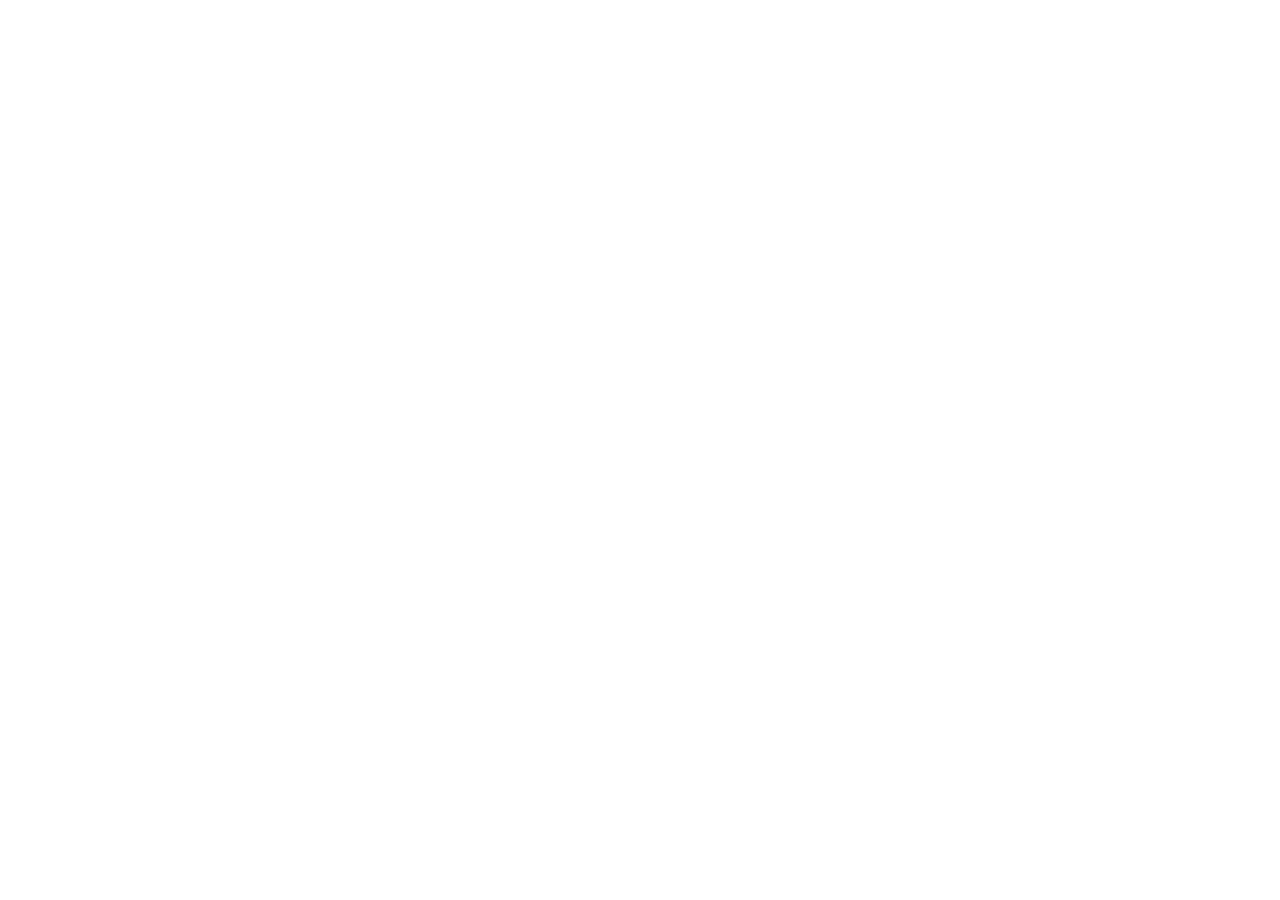
==== index.html @ baefd880 "inicio" ====
<!DOCTYPE html>
<html lang="pt-br">
<head>
    <meta charset="UTF-8">
    <meta name="viewport" content="width=device-width, initial-scale=1.0">
    <link rel="shortcut icon" href="favicon.ico" type="image/x-icon">
    <title>Projeto Redes Sociais</title>
</head>
<body>
    
</body>
</html>
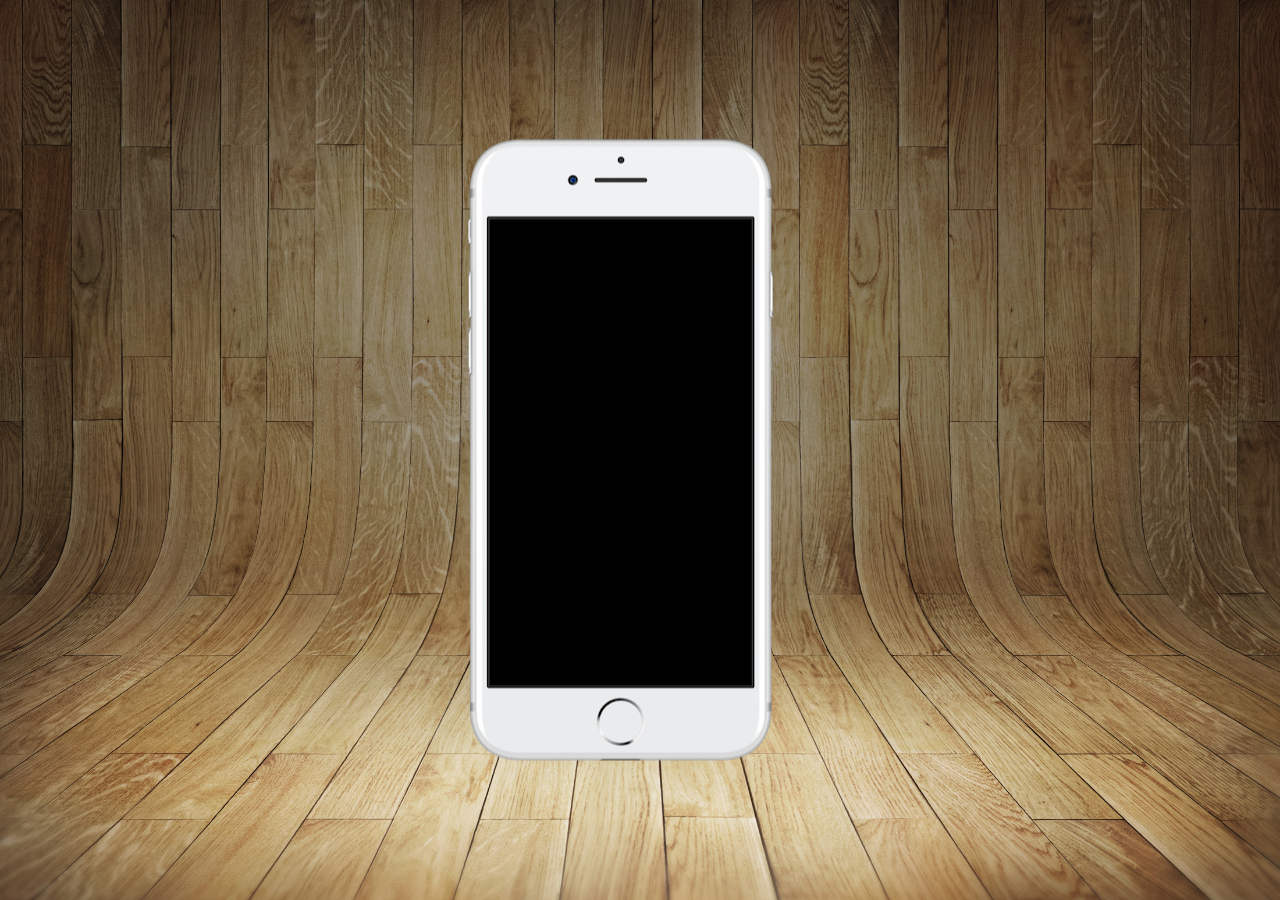
==== commit a7523b71: "estilo" ====
--- a/index.html
+++ b/index.html
@@ -4,9 +4,17 @@
     <meta charset="UTF-8">
     <meta name="viewport" content="width=device-width, initial-scale=1.0">
     <link rel="shortcut icon" href="favicon.ico" type="image/x-icon">
+    <link rel="stylesheet" href="estilo/style.css">
     <title>Projeto Redes Sociais</title>
 </head>
 <body>
-    
+    <main>
+        <section id="telefone">
+
+        </section>
+        <section id="redes-sociais">
+
+        </section>
+    </main>
 </body>
 </html>
--- a/estilo/style.css
+++ b/estilo/style.css
@@ -0,0 +1,30 @@
+* {
+    margin: 0px;
+    padding: 0px;
+    font-family: Arial, Helvetica, sans-serif;
+}
+html, body {
+    height: 100vh;
+    width: 100vw;
+    background-color: gainsboro;
+}
+
+body {
+    background: url(../imagens/fundo-madeira.jpg) no-repeat top center;
+    background-size: cover;
+    background-attachment: fixed;
+}
+main {
+    height: 100vh;
+    position: relative;
+}
+#telefone {
+    position: absolute;
+    top: 50%;
+    left: 50%;
+    transform: translate(-50%, -50%);
+
+    height: 627px;
+    width: 350px;
+    background: url(../imagens/frame-iphone.png) no-repeat;
+}
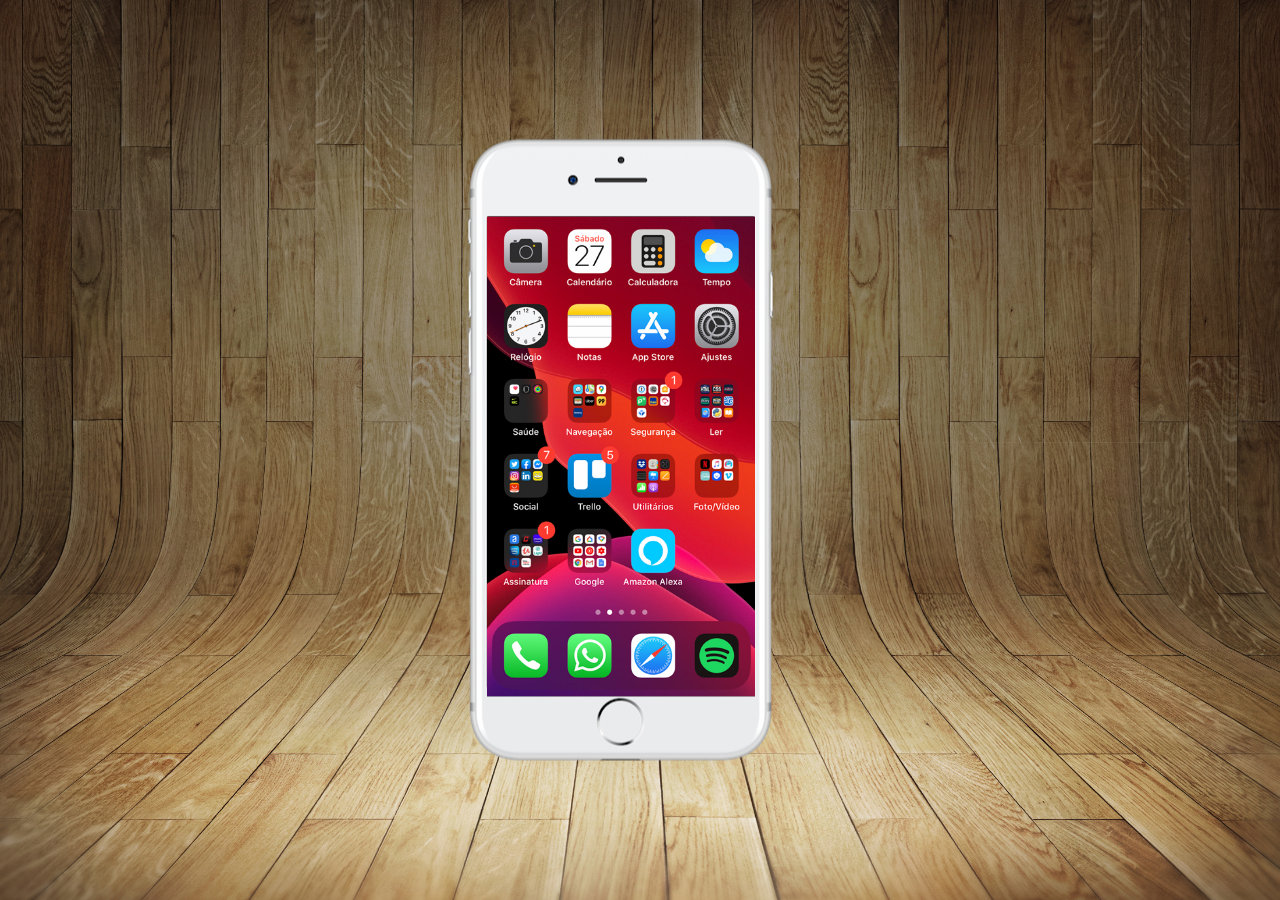
==== commit 901236a6: "criei a tela home" ====
--- a/index.html
+++ b/index.html
@@ -10,7 +10,7 @@
 <body>
     <main>
         <section id="telefone">
-
+            <iframe src="home.html" name="tela" id="tela" frameborder="0"></iframe>
         </section>
         <section id="redes-sociais">
 
--- a/estilo/style.css
+++ b/estilo/style.css
@@ -27,4 +27,11 @@
     height: 627px;
     width: 350px;
     background: url(../imagens/frame-iphone.png) no-repeat;
+}
+#tela {
+    position: relative;
+    top: 80px;
+    left: 22px;
+    width: 268px;
+    height: 480px;
 }
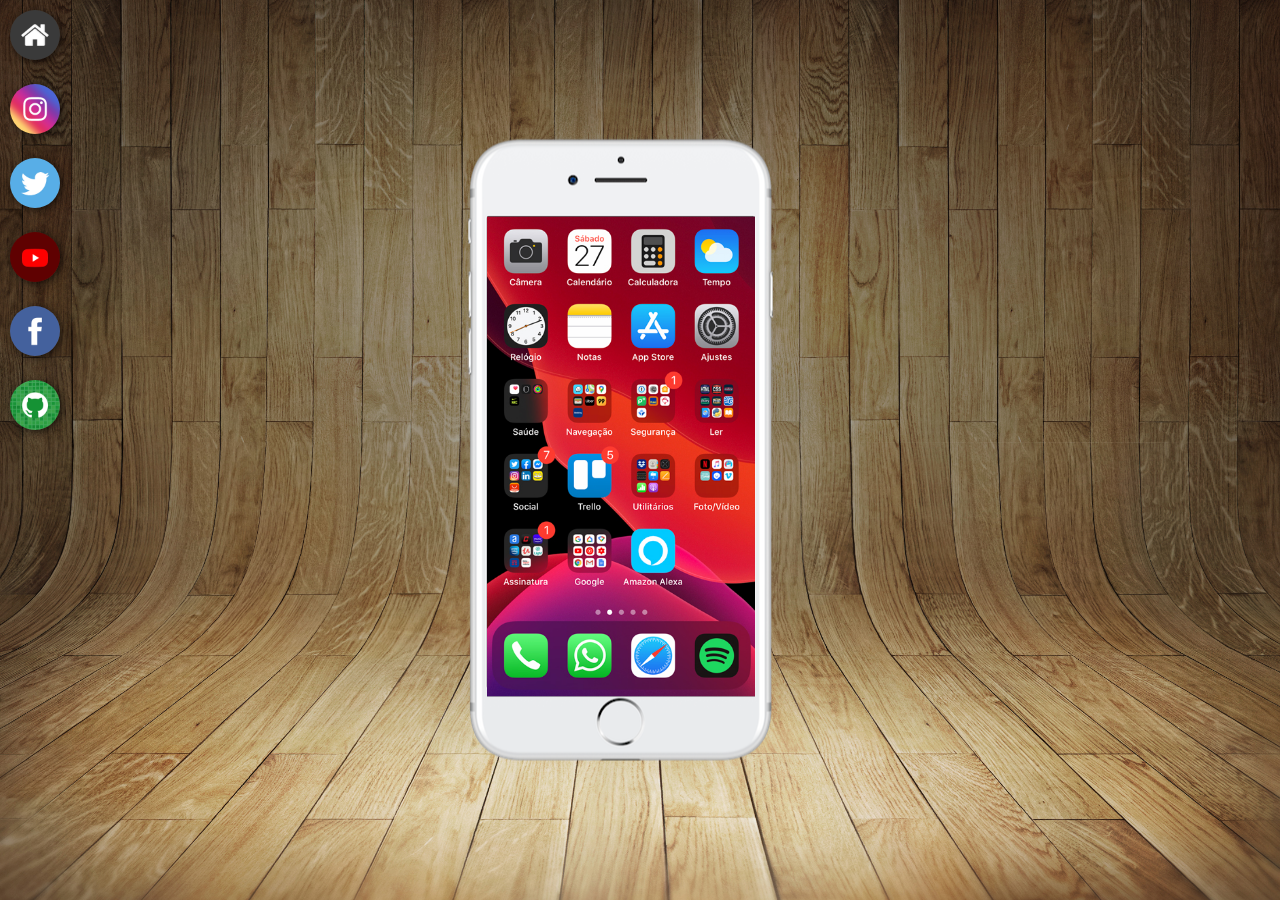
==== commit 51561ecb: "adicionei os botoes" ====
--- a/index.html
+++ b/index.html
@@ -1,20 +1,27 @@
-<!DOCTYPE html>
+<!doctype html>
 <html lang="pt-br">
-<head>
-    <meta charset="UTF-8">
-    <meta name="viewport" content="width=device-width, initial-scale=1.0">
-    <link rel="shortcut icon" href="favicon.ico" type="image/x-icon">
-    <link rel="stylesheet" href="estilo/style.css">
+  <head>
+    <meta charset="UTF-8" />
+    <meta name="viewport" content="width=device-width, initial-scale=1.0" />
+    <link rel="shortcut icon" href="favicon.ico" type="image/x-icon" />
+    <link rel="stylesheet" href="estilo/style.css" />
     <title>Projeto Redes Sociais</title>
-</head>
-<body>
+  </head>
+  <body>
     <main>
-        <section id="telefone">
-            <iframe src="home.html" name="tela" id="tela" frameborder="0"></iframe>
-        </section>
-        <section id="redes-sociais">
-
-        </section>
+      <section id="telefone">
+        <iframe src="home.html" name="tela" id="tela" frameborder="0">
+          Seu navegador não é compatível com isso.
+        </iframe>
+      </section>
+      <section id="redes-sociais">
+        <a href="#" target="tela"><img src="imagens/logo-home.jpg" alt=""></a><br>
+        <a href="#" target="tela"><img src="imagens/logo-instagram.jpg" alt=""></a><br>
+        <a href="#" target="tela"><img src="imagens/logo-twitter.jpg" alt=""></a><br>
+        <a href="#" target="tela"><img src="imagens/logo-youtube.jpg" alt=""></a><br>
+        <a href="#" target="tela"><img src="imagens/logo-facebook.jpg" alt=""></a><br>
+        <a href="#" target="tela"><img src="imagens/logo-github.jpg" alt=""></a>
+      </section>
     </main>
-</body>
-</html>+  </body>
+</html>
--- a/estilo/style.css
+++ b/estilo/style.css
@@ -34,4 +34,22 @@
     left: 22px;
     width: 268px;
     height: 480px;
+}
+
+#redes-sociais {
+    text-align: left;
+}
+#redes-sociais img {
+    width: 50px;
+    height: 50px;
+    margin: 10px;
+    border-radius: 50%;
+    box-shadow: 2px 2px 8px rgba(0, 0, 0, 0.652);
+}
+
+#redes-sociais img:hover {
+    border: 2px solid rgba(255, 255, 255, 0.647);
+    transform: translate(-3px, -3px);
+    box-shadow: 5px 5px 10px black;
+    transition: transform 0.3s;
 }
